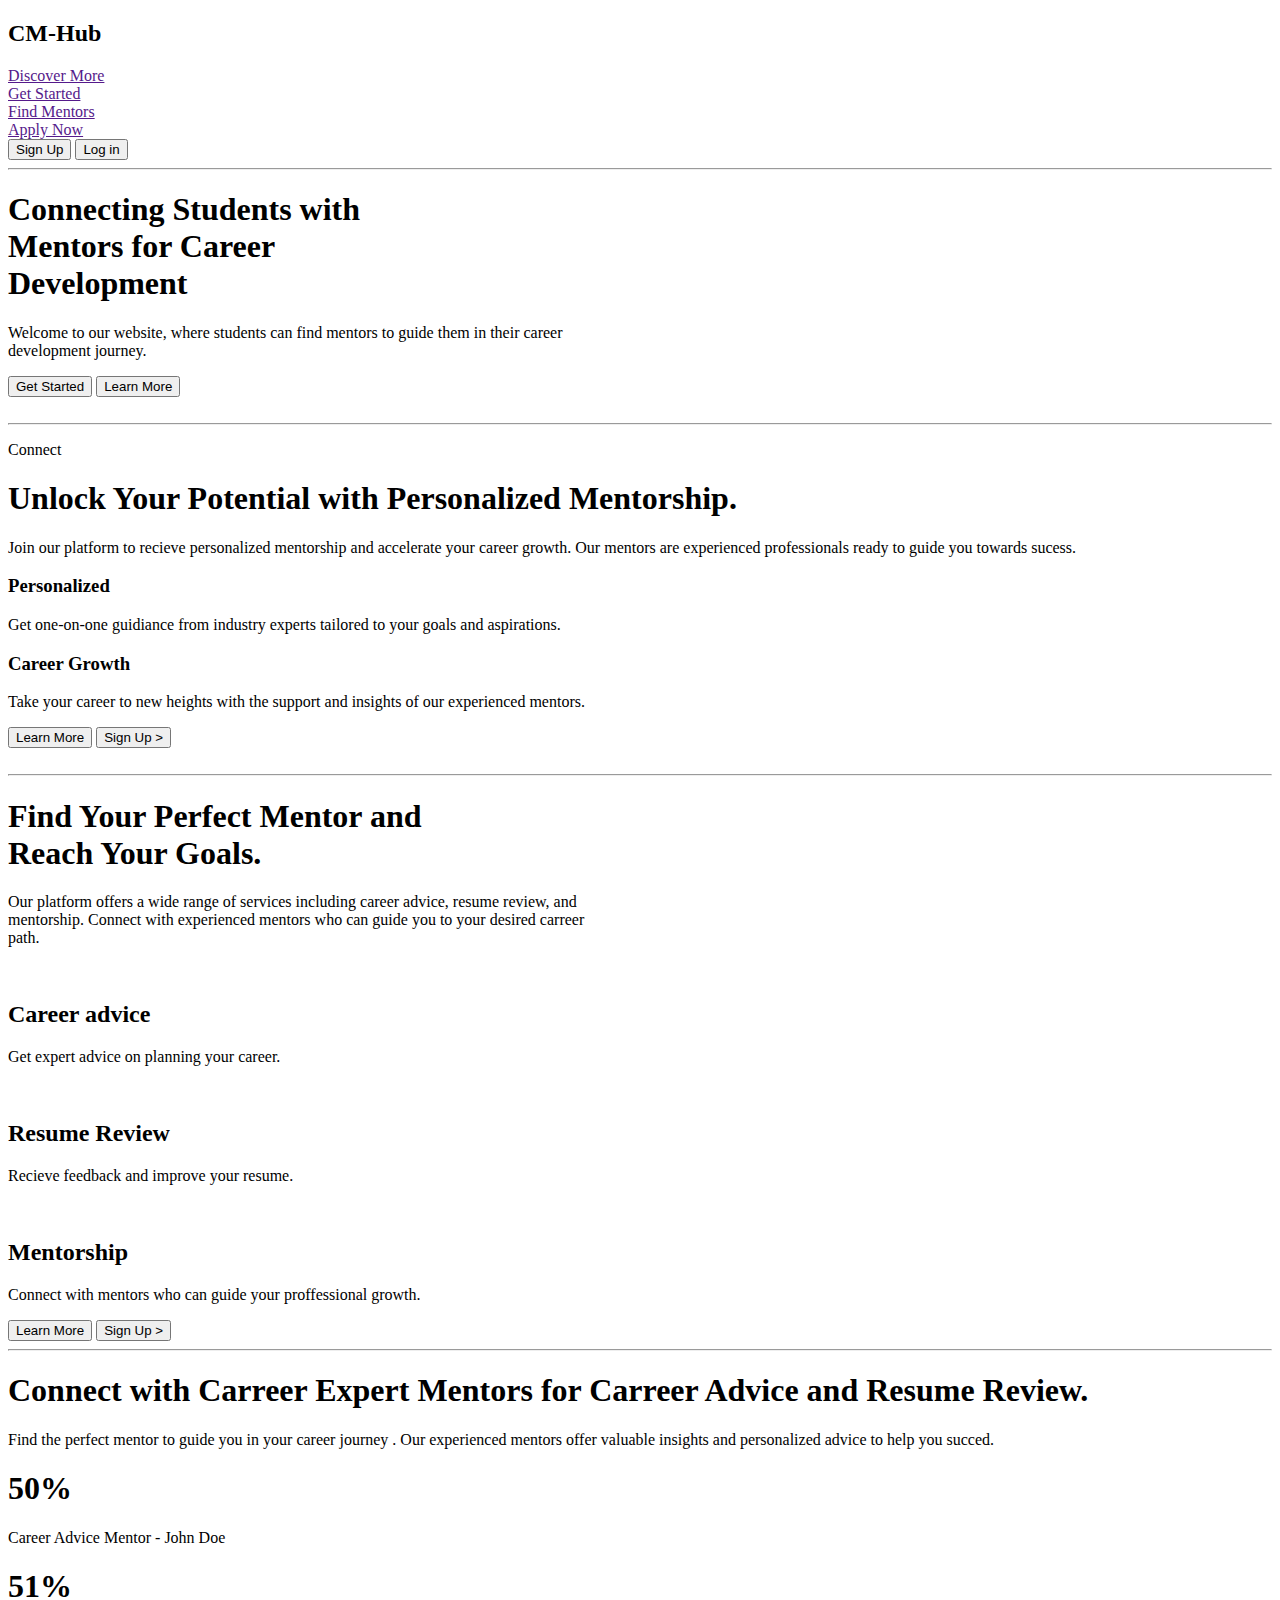
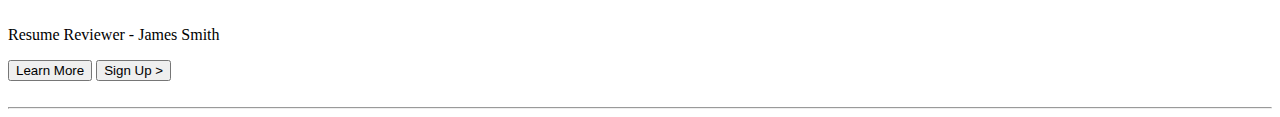
==== index.html @ ffb30963 "New commit" ====
<!DOCTYPE html>
<html lang="en">
<head>
    <meta charset="UTF-8">
    <meta name="viewport" content="width=device-width, initial-scale=1.0">
    <link rel="stylesheet" href="style.css">
    <link
        href="https://fonts.googleapis.com/css2?family=Poppins:wght@300;400;500;600;700;800;900&family=Roboto:wght@300;400;500;700;900&display=swap"
        rel="stylesheet">
    <title>CareerMentor Hub - Glen Miracle</title>
</head>
<header>
   
    <div class="navbar">
        <div class="logo">
            <h2>CM-Hub</h2>
        </div>
        <nav>
                <li><a href="">Discover More</a></li>
                <li><a href="">Get Started</a></li>
                <li><a href="">Find Mentors</a></li>
                <li><a href="">Apply Now</a></li>
        </nav>
    </div>
    <div class="button">
        <button type="button" class="signup">Sign Up</button>
        <button type="button" class="login">Log in</button>
    </div>
</header>
<!-- addind the line beneath the header -->
<hr class="header-line">  



<!-- landing page -->
<section class="hero">
    <div class="hero-text">
        <h1>
            Connecting Students with <br>
            Mentors for Career <br>
            Development
        </h1>
        <p>
            Welcome to our website, where students can find mentors to
            guide them in their career <br> development journey.
        </p>
    </div>
    <div class="buttons">
        <button type="button" class="get-started">Get Started</button>
        <button type="button" class="learn-more"> Learn More</button>
    </div>
    <div class="hero-img">
        <img src="images/hero2.jpg" alt="">
    </div>
</section>
<hr class="header-line"> 

<!-- section2 -->
<section class="section-2">
    <div class="section-text">
        <p class="connect">Connect</p>
        <h1>
            Unlock Your Potential with 
            Personalized Mentorship.
        </h1>
        <p>
            Join our platform to recieve personalized mentorship and accelerate your
            career growth. Our mentors are experienced professionals ready to guide
            you towards sucess.
        </p>
        
        <div class="new-text">
            <div>
                <h3>Personalized</h3>
                <p>
                    Get one-on-one guidiance from industry experts
                    tailored to your goals and aspirations.
                </p>
            </div>

            <div>
                <h3>Career Growth</h3>
                <p>
                    Take your career to new heights with the support
                    and insights of our experienced mentors.
                </p>
            </div>

        </div>
        <div class="btn">
            <button type="button" class="lm">Learn More</button>
            <button type="button" class="signup">Sign Up  > </button>
        </div>

    </div>

    <div class="new-img">
        <img src="images/man.jpg" alt="">
    </div>
</section>
<hr class="header-line"> 

<!-- section-3 -->
<section class="section-3">
    <div class="hero-text">
        <h1>
            Find Your Perfect Mentor and <br> Reach Your Goals.
        </h1>
        <p>
            Our platform offers a wide range of services including
            career advice, resume review, and <br> mentorship. Connect
            with experienced mentors who can guide you to your desired
            carreer <br> path.
        </p>
    </div>

    <div class="three">
        <div class="card">
            <img src="images/advice1.jpg" alt="">
            <h2>Career advice</h2>
            <p>Get expert advice on planning your career.</p>
        </div>
        <div class="card">
            <img src="images/resume1.jpg" alt="">
            <h2>Resume Review</h2>
            <p>Recieve feedback and improve your resume.</p>
        </div>
        <div class="card">
            <img src="images/resume2.jpg" alt="">
            <h2>Mentorship</h2>
            <p>Connect with mentors who can guide your proffessional growth.</p>
        </div>


    </div>

    <div class="btn">
        <button type="button" class="lm">Learn More</button>
        <button type="button" class="signup">Sign Up  > </button>
    </div>
</section>
<hr class="header-line"> 


<section class="section-2">
    <div class="section-text">
        <h1>
            Connect with 
            Carreer Expert Mentors for 
            Carreer Advice and Resume Review.
        </h1>
        <p>
            Find the perfect mentor to guide you in your career journey . Our 
            experienced mentors offer valuable insights and personalized advice to 
            help you succed.
        </p>
        
        <div class="new-text">
            <div>
                <h1>50%</h1>
                <p>Career Advice Mentor - John Doe</p>
            </div>

            <div>
                <h1>51%</h1>
                <p>Resume Reviewer - James Smith</p>
            </div>

        </div>
        <div class="btn">
            <button type="button" class="lm">Learn More</button>
            <button type="button" class="signup">Sign Up  > </button>
        </div>

    </div>

    <div class="new-img">
        <img src="images/red1.jpg" alt="">
    </div>
</section>
<hr class="header-line"> 
<body>
    
</body>
</html>
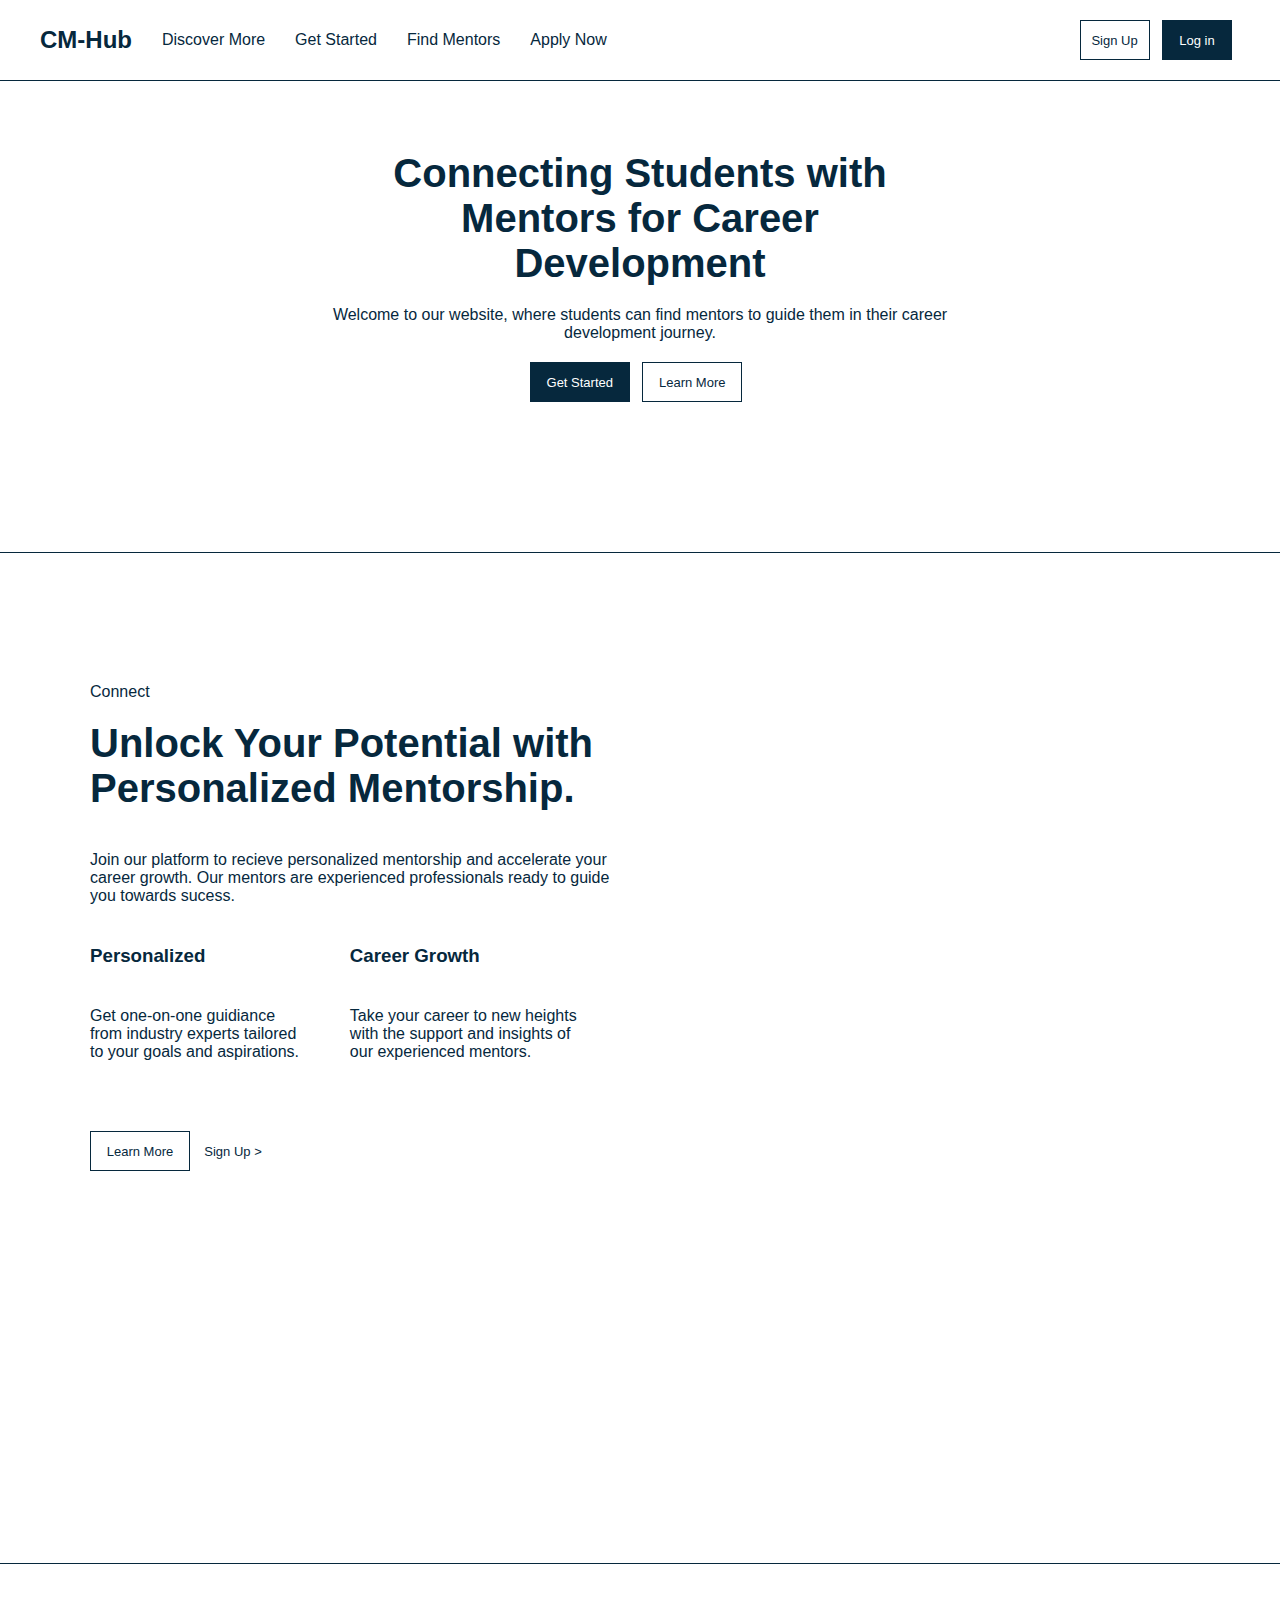
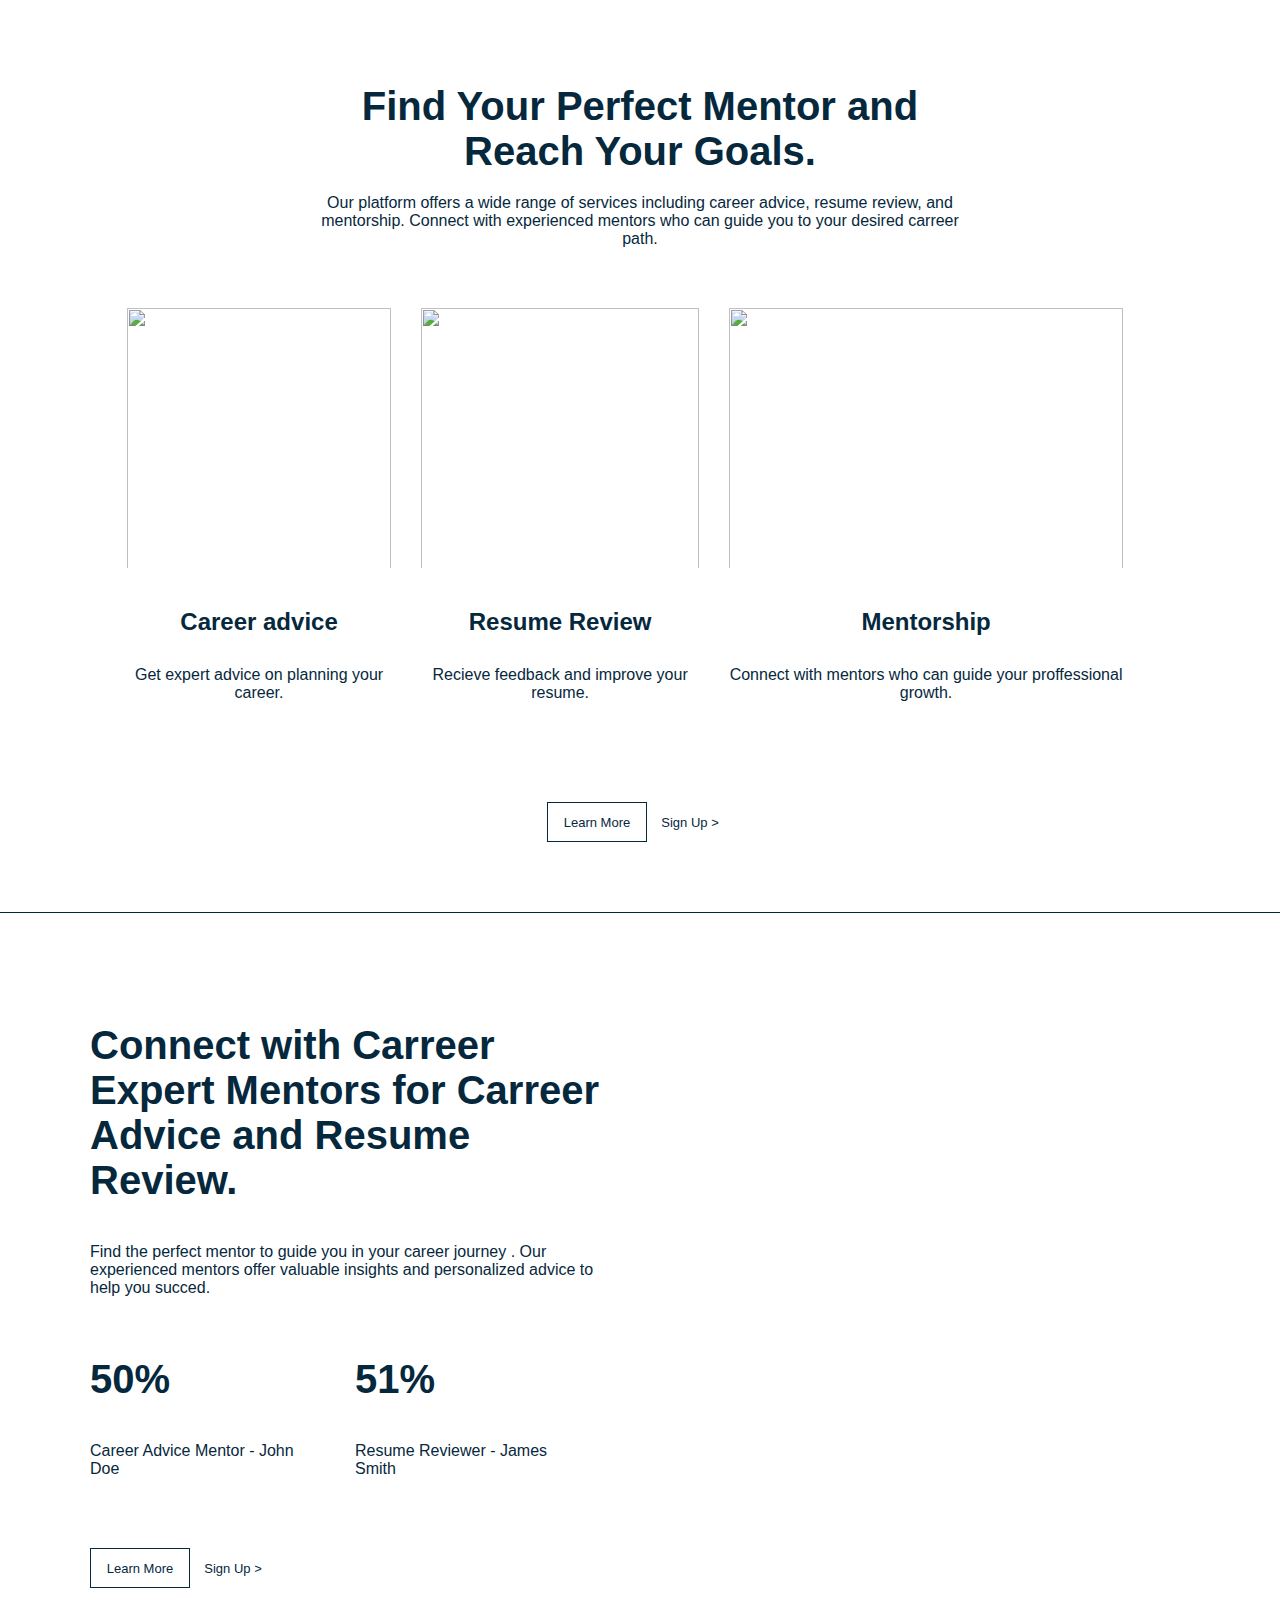
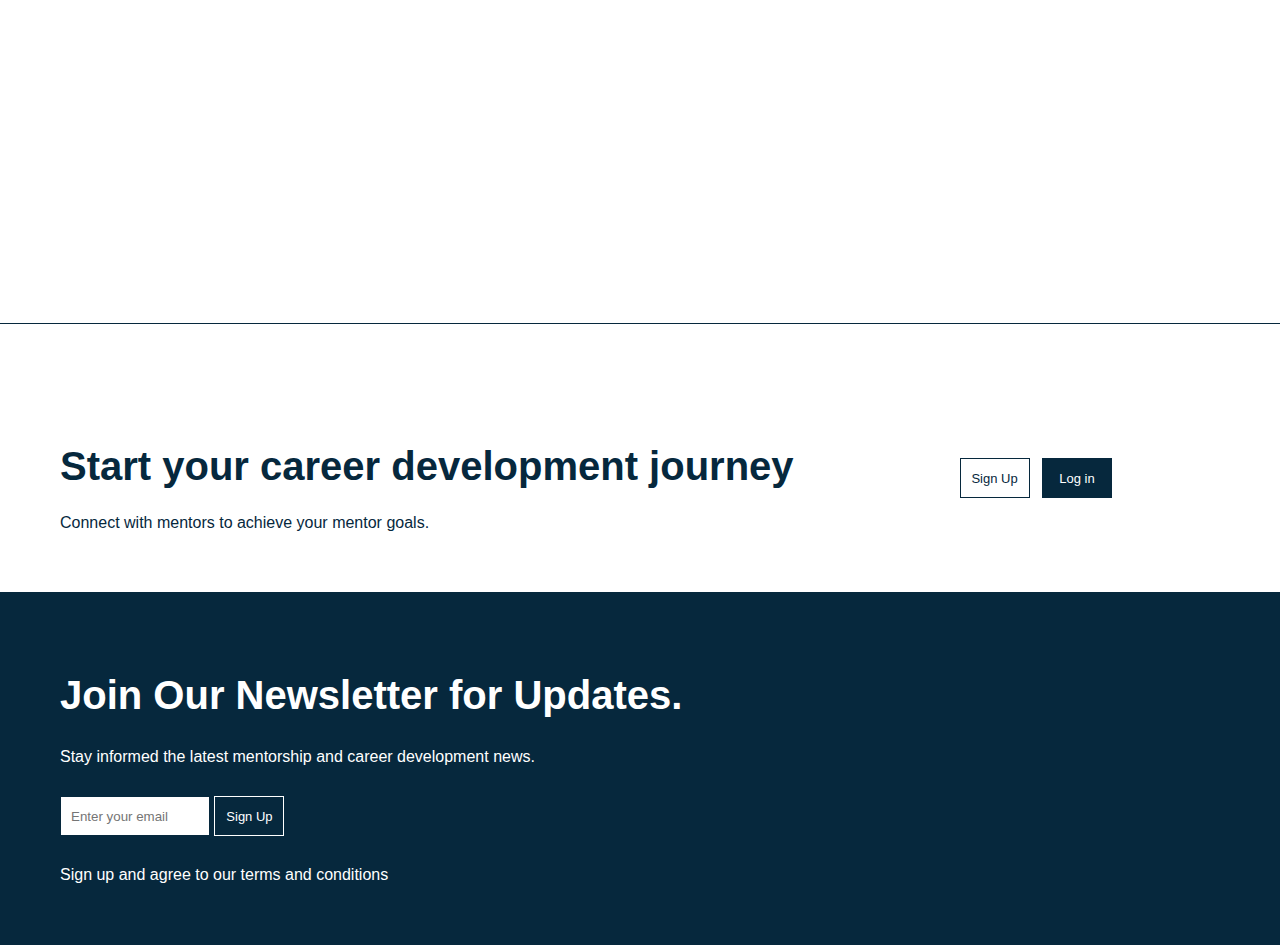
==== commit 959266a7: "done" ====
--- a/index.html
+++ b/index.html
@@ -178,7 +178,38 @@
         <img src="images/red1.jpg" alt="">
     </div>
 </section>
-<hr class="header-line"> 
+<hr class="header-line">
+
+
+<!-- footer section -->
+<section class="footer">
+    <div class="career-dev">
+        <div class="right-text">
+            <h1>Start your career development journey</h1>
+            <p>Connect with mentors to achieve your mentor goals.</p>
+        </div>
+        <div class="btns">
+            <button type="button" class="signup">Sign Up</button>
+            <button type="button" class="login">Log in</button>
+        </div>
+    </div>
+    <hr class="header-line">
+
+    <div class="news-letter">
+        <div class="right-text">
+            <h1>Join Our Newsletter for Updates.</h1>
+            <p>Stay informed the latest mentorship and career development news.</p>
+            <div>
+                <input type="text" placeholder="Enter your email">
+                <button type="button" class="signup">Sign Up</button>
+            </div>
+            <p>Sign up and agree to our terms and conditions</p>
+            
+        </div>
+    </div>
+    <hr class="header-line">
+</section>
+
 <body>
     
 </body>
--- a/style.css
+++ b/style.css
@@ -0,0 +1,301 @@
+* {
+    margin: 0;
+    padding: 0;
+    border: 0;
+    outline: 0;
+    outline: none;
+    box-sizing: border-box;
+    font-family: sans-serif;
+    color: #06283D;
+}
+
+header {
+    display: flex;
+    justify-content: space-between;
+    align-items: center;
+    padding: 20px;
+    padding-left: 40px;
+    padding-right: 40px;
+  
+}
+
+.navbar {
+    display: flex;
+    text-align: center;
+    align-items: center;
+    justify-content: center;
+}
+
+.navbar nav {
+    display: flex;
+    text-decoration: none;
+    list-style: none;
+   
+}
+
+.navbar nav li {
+    padding-left: 30px;
+    text-decoration: none;
+}
+.navbar nav li a {
+    text-decoration: none;
+}
+
+button {
+    cursor: pointer;
+    width: 70px;
+    height: 40px;
+    color: #06283D;
+    border: solid 1px;
+    font-size: 13px;
+    margin-right: 8px;
+    padding: 3px;
+}
+
+
+.login, .get-started {
+    background: #06283D;
+    color: #fff;
+    border: solid 1px #06283D;
+}
+
+.signup, .learn-more {
+    background: #fff;
+    color: #06283D;
+}
+
+.get-started, .learn-more {
+    width: 100px;
+}
+
+
+.header-line {
+    border: none;
+    border-top: 1px solid #06283D;
+}
+
+.hero {
+    display: flex;
+    flex-direction: column;
+    justify-content: center;
+    text-align: center;
+    padding: 50px;
+    padding-top: 70px;
+}
+.hero-text {
+    display: block;
+}
+
+.hero-text p {
+    padding-top: 20px;
+    font-weight: 400;
+}
+.hero-text h1 {
+    font-weight: 800;
+    font-size: 40px;
+}
+.hero .buttons {
+    padding-top: 20px;
+}
+
+.hero-img {
+    display: flex;
+    justify-content: center;
+    align-items: center;
+    padding: 50px;
+}
+
+.hero-img img {
+    max-width: 100%;
+    max-height: 100%;
+    height: auto;
+}
+
+.section-2 {
+    display: flex;
+    padding: 20px;
+    height: 100%;
+    padding-top: 90px;
+    /* padding-bottom: 90px; */
+
+}
+
+.section-text {
+    flex: 1;
+    padding-left: 70px;
+    padding-right: 70px;
+    height: auto;
+}
+
+.section-text h1 {
+    font-weight: 800;
+    font-size: 40px;
+    padding-top: 20px;
+}
+.section-text  p {
+    padding-top: 40px;
+}
+
+.new-img {
+    flex: 1;
+    padding-left: 20px;
+    padding-right: 20px;
+
+}
+
+.new-img img {
+    max-width: 100%;
+    max-height: 70%;
+    height: auto;
+    width: 550px;
+    /* padding-right: 20px; */
+}
+
+
+.new-text {
+    display: flex;
+    padding-top: 40px;
+    
+}
+
+.new-text div {
+    padding-right: 40px;
+}
+
+.new-text p {
+    padding-top: 40px;
+}
+
+.btn {
+    padding-top: 70px;
+    display: flex;
+}
+
+.btn .lm {
+    width: 100px;
+    background: #fff;
+}
+.btn .signup {
+    border: none;
+}
+
+.connect {
+    font-weight: 400;
+}
+
+/* section3 */
+.section-3 {
+    padding: 70px;
+}
+
+.section-3 .hero-text {
+    display: flex;
+    flex-direction: column;
+    text-align: center;
+    justify-content: center;
+    padding-top: 50px;
+}
+
+
+/* image styling */
+
+.three {
+    display: flex;
+    align-items: center;
+    width: 90%;
+    margin: auto;
+    text-align: center;
+    padding-top: 60px;
+    justify-content: center;
+}
+
+.card {
+    /* flex-basis: 31%; */
+    /* border-radius: 20px; */
+    margin-bottom: 30px;
+    /* margin-bottom: 30px; */
+    position: relative;
+    overflow: hidden;
+    margin-right: 30px;
+}
+
+.card img {
+    width: 100%;
+    height: 300px;
+    display: block;
+    padding-bottom: 40px;
+    /* border-radius: 30px; */
+}
+
+.card p {
+    padding-top: 30px;
+}
+
+.section-3 .btn {
+    display: flex;
+    justify-content: center;
+
+}
+
+.new-img {
+    height: 900px;
+}
+
+.career-dev {
+    display: flex;
+    margin-top: 40px;
+    justify-content: space-between;
+    padding: 60px;
+    align-items: center;
+}
+
+.career-dev p {
+    padding-top: 25px;
+}
+
+.career-dev h1 {
+    font-weight: 800;
+    font-size: 40px;
+    padding-top: 20px;
+}
+
+.btns {
+    padding-right: 100px;
+}
+
+.right-text  h1{
+    font-weight: 800;
+    font-size: 40px;
+    padding-top: 20px;
+
+}
+
+.news-letter {
+    padding: 60px;
+    background: #06283D;
+}
+
+.news-letter p {
+    padding-top: 30px;
+    color: #fff;
+}
+.news-letter h1 {
+    color: #fff;
+}
+
+.right-text div {
+    padding-top: 30px;
+
+}
+
+.right-text div input {
+    border: solid 1px #06283D;
+    height: 40px;
+    width: 150px;
+    padding: 10px;
+}
+
+.right-text div button{
+    color: #fff;
+    background: #06283D;
+}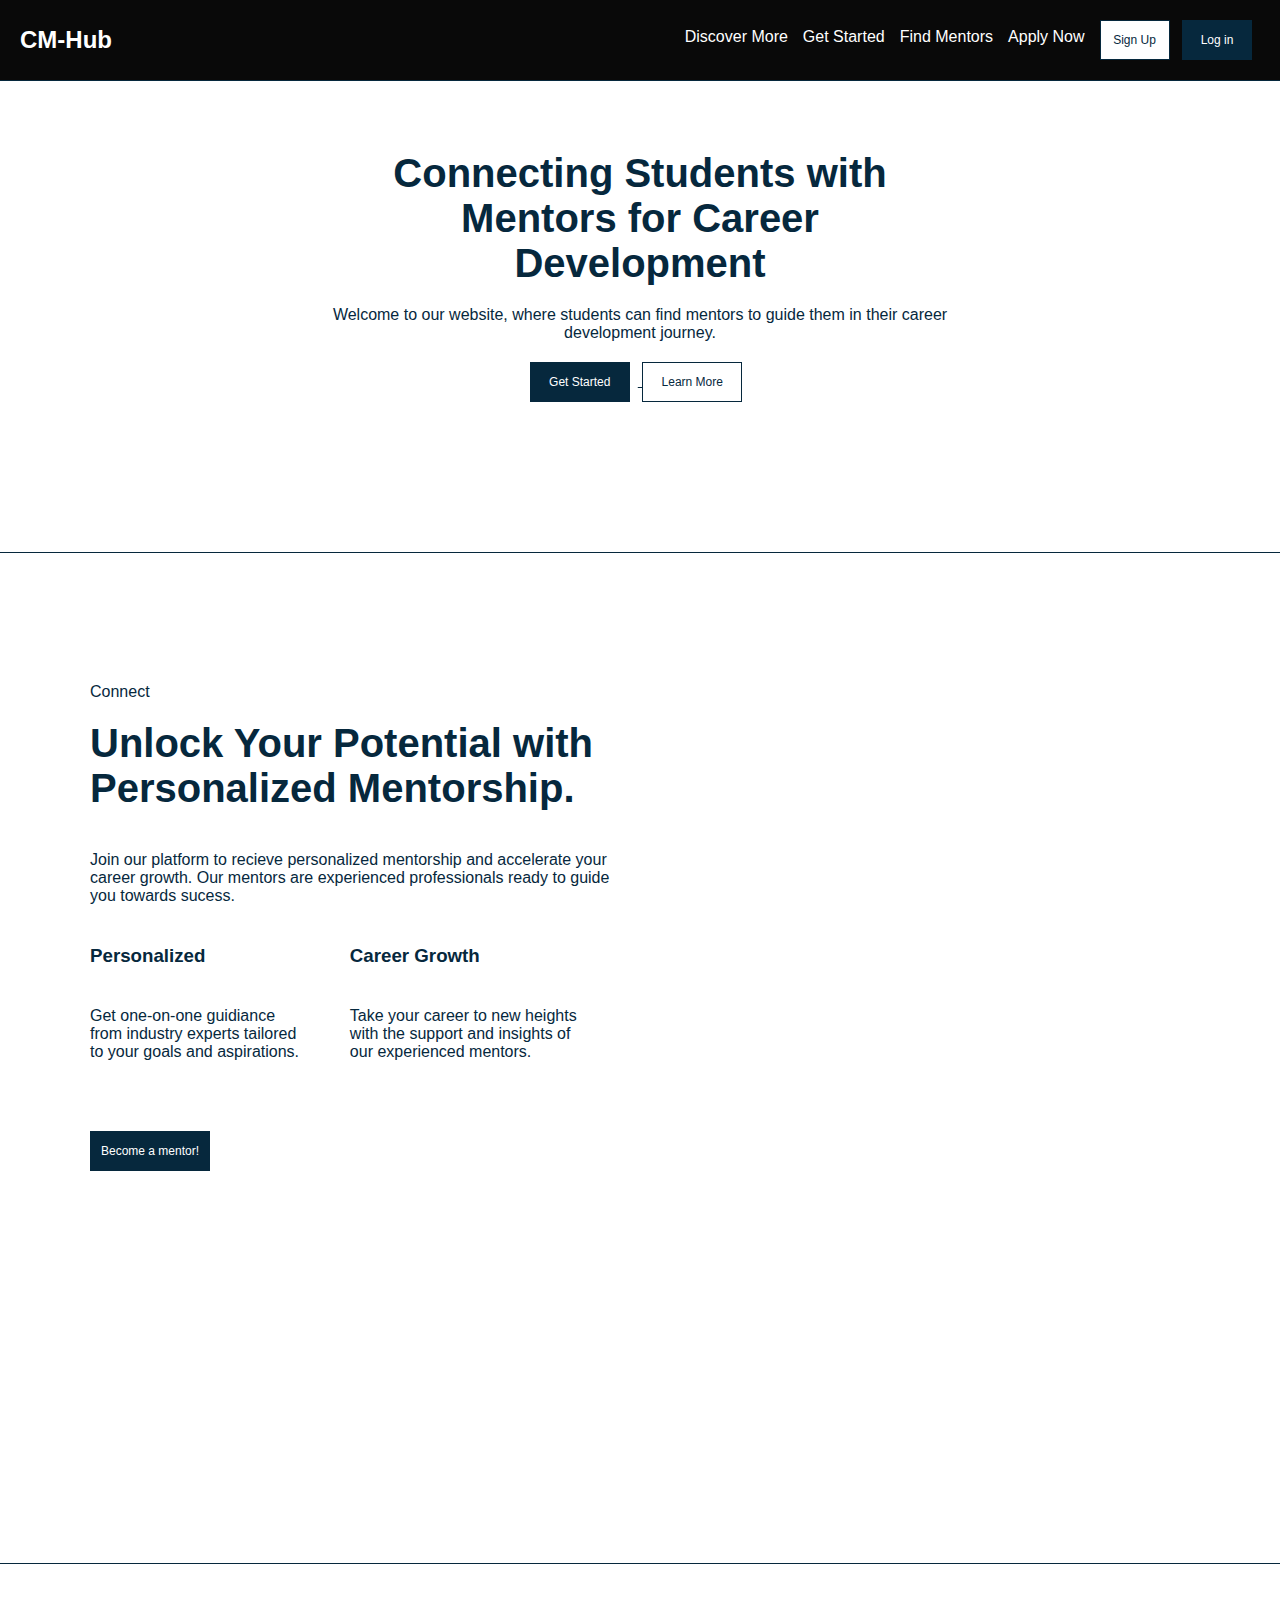
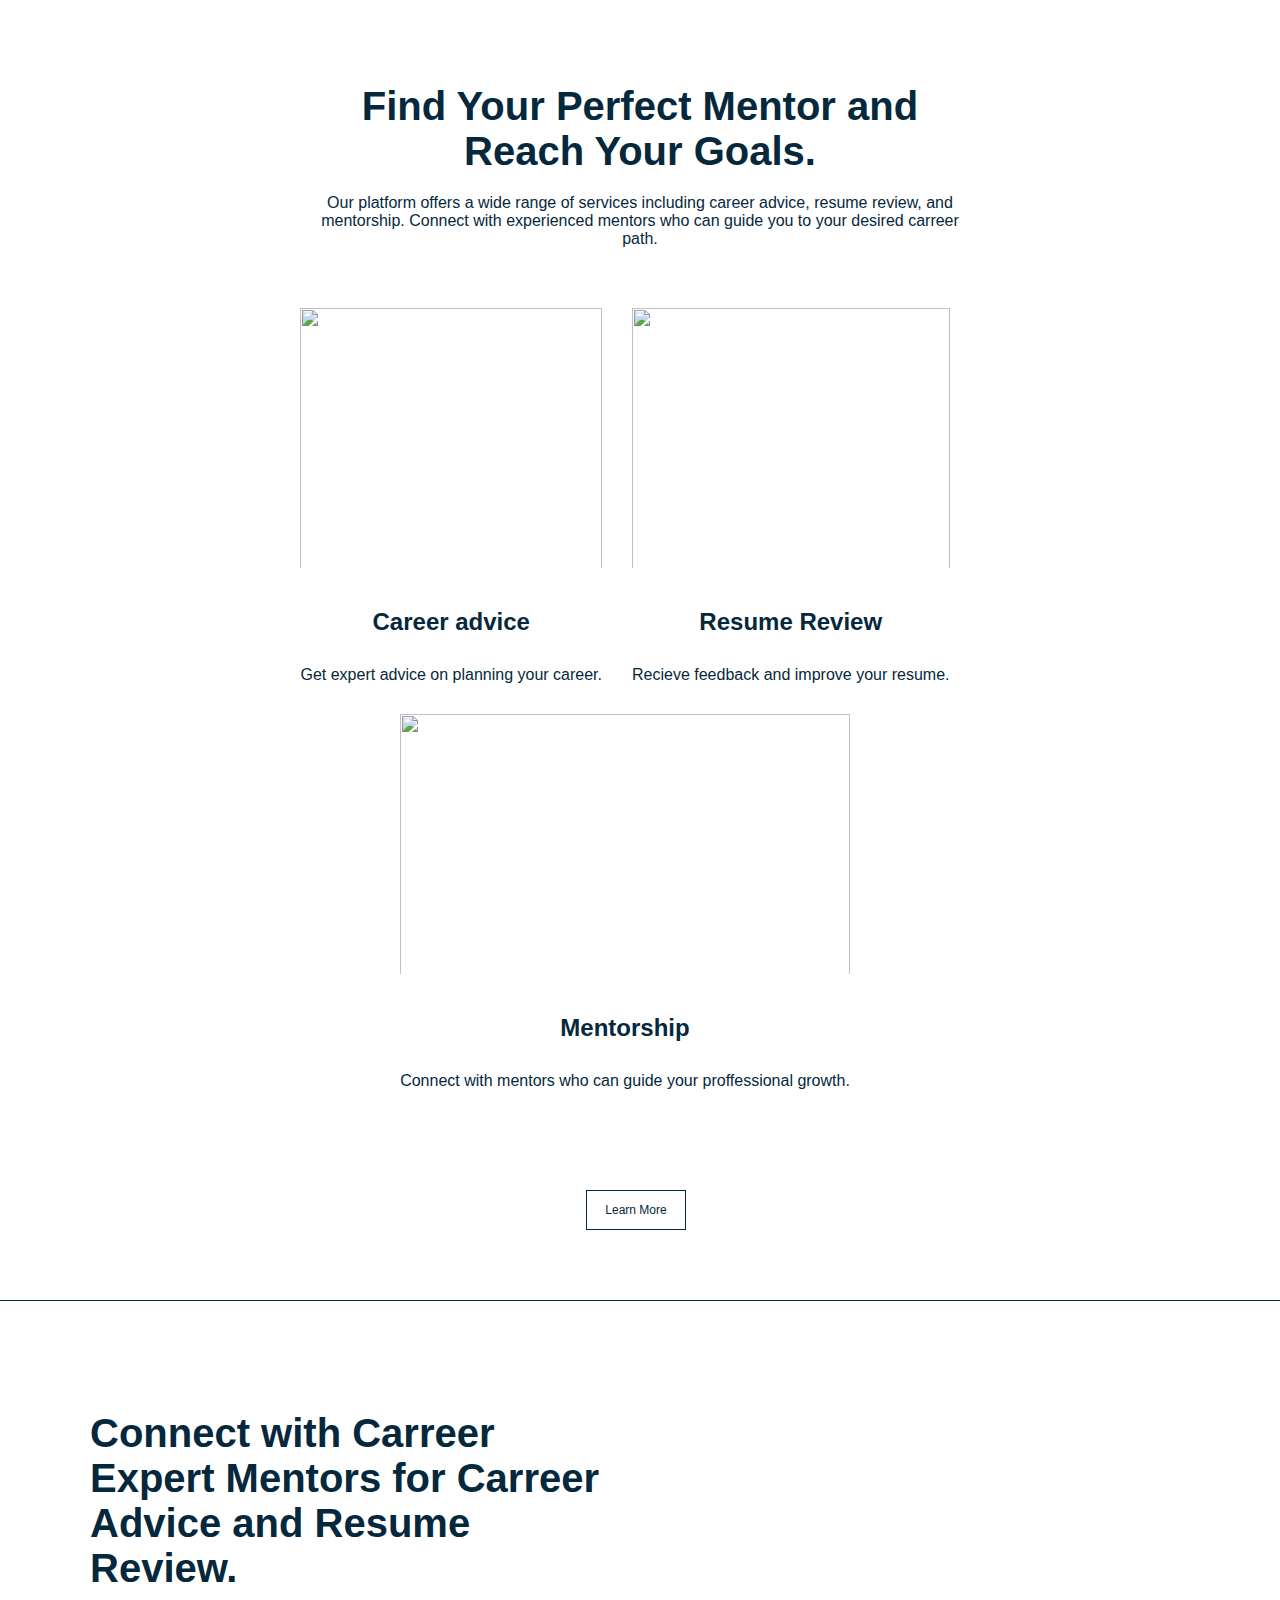
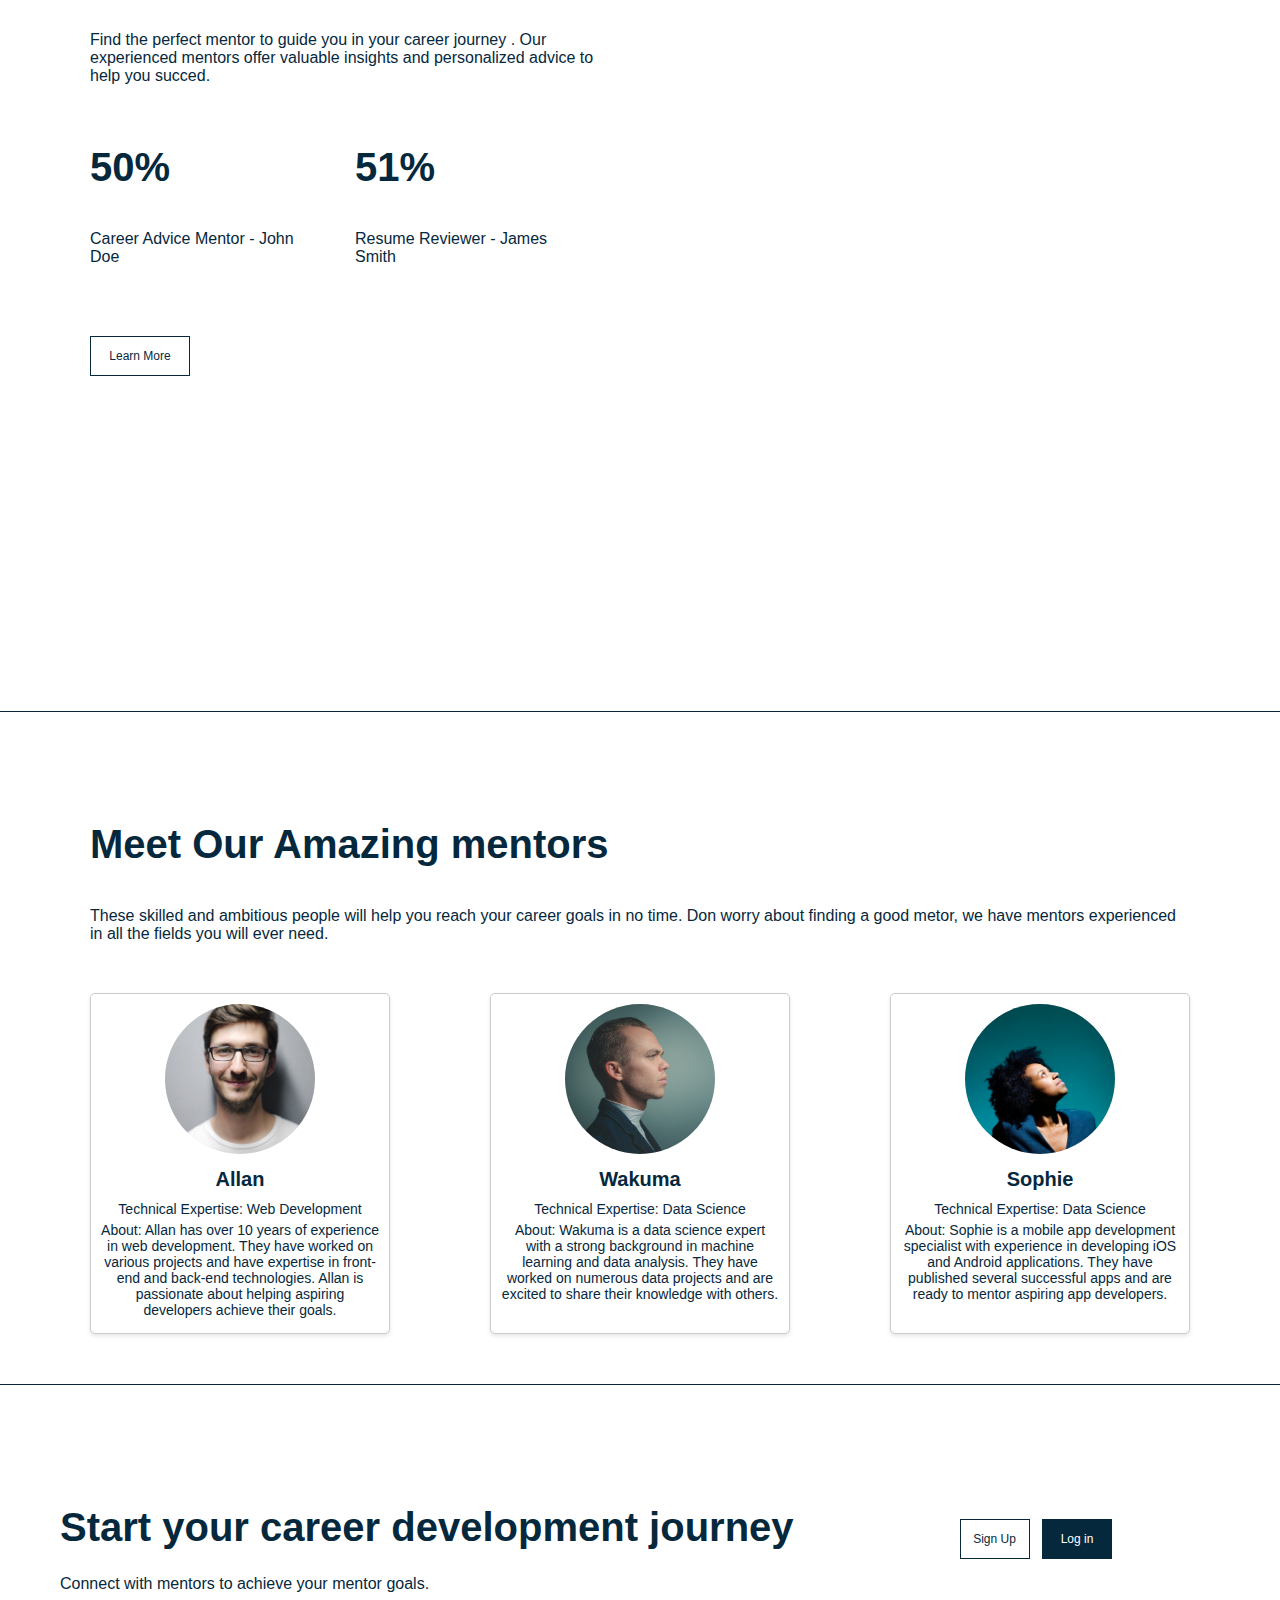
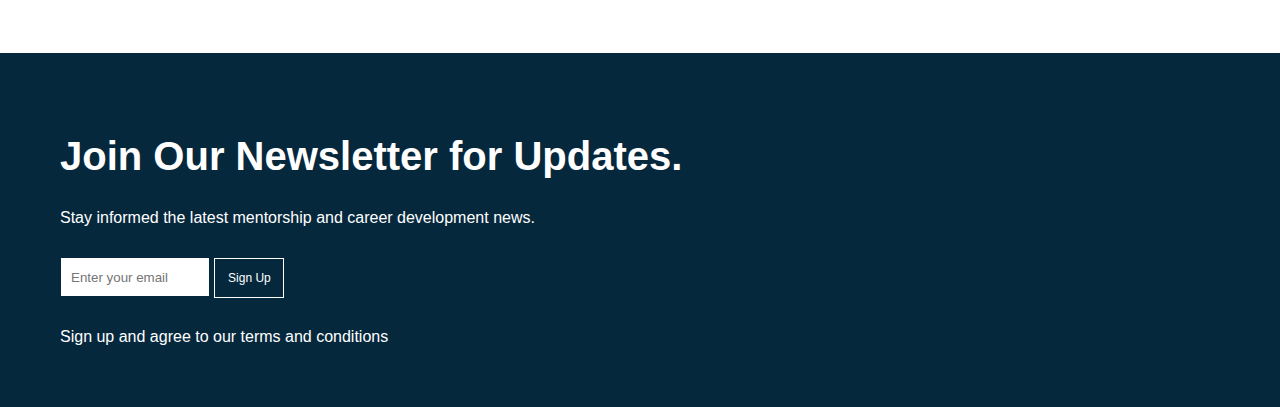
==== commit 0a2e58c0: "Update: mentor sections added including signup forms for mentors" ====
--- a/index.html
+++ b/index.html
@@ -1,39 +1,59 @@
 <!DOCTYPE html>
 <html lang="en">
+
 <head>
     <meta charset="UTF-8">
     <meta name="viewport" content="width=device-width, initial-scale=1.0">
     <link rel="stylesheet" href="style.css">
+    <link rel="icon" type="image/png" href="images/favicon.jpg" />
     <link
         href="https://fonts.googleapis.com/css2?family=Poppins:wght@300;400;500;600;700;800;900&family=Roboto:wght@300;400;500;700;900&display=swap"
         rel="stylesheet">
-    <title>CareerMentor Hub - Glen Miracle</title>
+    <title>CareerMentor Hub - Glen Miracle || Shobi Ola-Adisa</title>
 </head>
-<header>
-   
-    <div class="navbar">
-        <div class="logo">
+<header class="header">
+
+    <div class="navbar header-container">
+        <div class="logo header-logo">
             <h2>CM-Hub</h2>
         </div>
-        <nav>
-                <li><a href="">Discover More</a></li>
-                <li><a href="">Get Started</a></li>
-                <li><a href="">Find Mentors</a></li>
-                <li><a href="">Apply Now</a></li>
+        <input class="menu-btn" type="checkbox" id="menu-btn" />
+        <label class="menu-icon" for="menu-btn">
+            <span class="navicon"></span>
+        </label>
+        <nav class="navbar-menu">
+            <ul class="nav">
+                <li class="nav-item">
+                    <a href="#section-2" class="nav-link">Discover More</a>
+                </li>
+                <li class="nav-item">
+                    <a href="#hero" class="nav-link">Get Started</a>
+                </li>
+                <li class="nav-item">
+                    <a href="#section-3" class="nav-link">Find Mentors</a>
+                </li>
+                <li class="nav-item">
+                    <a href="#career-dev" class="nav-link">Apply Now</a>
+                </li>
+                <li class="nav-item">
+                    <div class="button">
+                        <button type="button" class="signup">Sign Up</button>
+                        <button type="button" class="login">Log in</button>
+                    </div>
+                </li>
+            </ul>
+
         </nav>
     </div>
-    <div class="button">
-        <button type="button" class="signup">Sign Up</button>
-        <button type="button" class="login">Log in</button>
-    </div>
+
 </header>
 <!-- addind the line beneath the header -->
-<hr class="header-line">  
+<hr class="header-line">
 
 
 
 <!-- landing page -->
-<section class="hero">
+<section id="hero" class="hero">
     <div class="hero-text">
         <h1>
             Connecting Students with <br>
@@ -46,21 +66,26 @@
         </p>
     </div>
     <div class="buttons">
-        <button type="button" class="get-started">Get Started</button>
-        <button type="button" class="learn-more"> Learn More</button>
+        <a href="mentee.html">
+            <button type="button" class="get-started">Get Started</button>
+        </a>
+        <a href="#section-2">
+            <button type="button" class="learn-more"> Learn More</button>
+        </a>
+
     </div>
     <div class="hero-img">
         <img src="images/hero2.jpg" alt="">
     </div>
 </section>
-<hr class="header-line"> 
+<hr class="header-line">
 
 <!-- section2 -->
-<section class="section-2">
+<section id="section-2" class="section-2">
     <div class="section-text">
         <p class="connect">Connect</p>
         <h1>
-            Unlock Your Potential with 
+            Unlock Your Potential with
             Personalized Mentorship.
         </h1>
         <p>
@@ -68,7 +93,7 @@
             career growth. Our mentors are experienced professionals ready to guide
             you towards sucess.
         </p>
-        
+
         <div class="new-text">
             <div>
                 <h3>Personalized</h3>
@@ -88,8 +113,10 @@
 
         </div>
         <div class="btn">
-            <button type="button" class="lm">Learn More</button>
-            <button type="button" class="signup">Sign Up  > </button>
+            <a href="mentor.html">
+                <button type="button" class="mentor">Become a mentor!</button>
+            </a>
+
         </div>
 
     </div>
@@ -98,10 +125,10 @@
         <img src="images/man.jpg" alt="">
     </div>
 </section>
-<hr class="header-line"> 
+<hr class="header-line">
 
 <!-- section-3 -->
-<section class="section-3">
+<section id="section-3" class="section-3">
     <div class="hero-text">
         <h1>
             Find Your Perfect Mentor and <br> Reach Your Goals.
@@ -135,26 +162,29 @@
     </div>
 
     <div class="btn">
-        <button type="button" class="lm">Learn More</button>
-        <button type="button" class="signup">Sign Up  > </button>
-    </div>
-</section>
-<hr class="header-line"> 
-
-
-<section class="section-2">
+        <a href="#section-4">
+            <button type="button" class="lm">Learn More</button>
+        </a>
+
+        <!-- <button type="button" class="signup">Sign Up > </button> -->
+    </div>
+</section>
+<hr class="header-line">
+
+
+<section id="section-4" class="section-2">
     <div class="section-text">
         <h1>
-            Connect with 
-            Carreer Expert Mentors for 
+            Connect with
+            Carreer Expert Mentors for
             Carreer Advice and Resume Review.
         </h1>
         <p>
-            Find the perfect mentor to guide you in your career journey . Our 
-            experienced mentors offer valuable insights and personalized advice to 
+            Find the perfect mentor to guide you in your career journey . Our
+            experienced mentors offer valuable insights and personalized advice to
             help you succed.
         </p>
-        
+
         <div class="new-text">
             <div>
                 <h1>50%</h1>
@@ -169,7 +199,7 @@
         </div>
         <div class="btn">
             <button type="button" class="lm">Learn More</button>
-            <button type="button" class="signup">Sign Up  > </button>
+            <!-- <button type="button" class="signup">Sign Up > </button> -->
         </div>
 
     </div>
@@ -179,11 +209,56 @@
     </div>
 </section>
 <hr class="header-line">
-
+<section id="mentor-section" class="section-2">
+    <div class="section-text">
+        <h1>
+            Meet Our Amazing mentors
+        </h1>
+        <p>
+            These skilled and ambitious people will help you reach your career goals in no time. Don worry about finding
+            a good metor, we have mentors experienced in all the fields you will ever need.
+        </p>
+    </div>
+
+    <div class="mentor-container">
+        <div class="mentor-profile">
+            <img src="images/mentor-1.jpg" alt="Mentor 1">
+            <h2>Allan</h2>
+            <p>Technical Expertise: Web Development</p>
+            <p>About: Allan has over 10 years of experience in web development. They have
+                worked on various projects and have expertise in front-end and back-end
+                technologies. Allan is passionate about helping aspiring developers
+                achieve their goals.</p>
+        </div>
+
+        <div class="mentor-profile">
+            <img src="images/mentor-2.jpg" alt="Mentor 2">
+            <h2>Wakuma</h2>
+            <p>Technical Expertise: Data Science</p>
+            <p>About: Wakuma is a data science expert with a strong background in machine
+                learning and data analysis. They have worked on numerous data projects
+                and are excited to share their knowledge with others.</p>
+        </div>
+
+        <div class="mentor-profile">
+            <img src="images/mentor-3.jpg" alt="Mentor 2">
+            <h2>Sophie</h2>
+            <p>Technical Expertise: Data Science</p>
+            <p>About: Sophie is a mobile app development specialist with experience in
+                developing iOS and Android applications. They have published several
+                successful apps and are ready to mentor aspiring app developers.</p>
+        </div>
+    </div>
+
+
+    <!-- Add more mentor profiles as needed -->
+    </div>
+</section>
+<hr class="header-line">
 
 <!-- footer section -->
 <section class="footer">
-    <div class="career-dev">
+    <div id="career-dev" class="career-dev">
         <div class="right-text">
             <h1>Start your career development journey</h1>
             <p>Connect with mentors to achieve your mentor goals.</p>
@@ -204,13 +279,14 @@
                 <button type="button" class="signup">Sign Up</button>
             </div>
             <p>Sign up and agree to our terms and conditions</p>
-            
+
         </div>
     </div>
     <hr class="header-line">
 </section>
 
 <body>
-    
+
 </body>
-</html>
+
+</html>--- a/style.css
+++ b/style.css
@@ -9,62 +9,293 @@
     color: #06283D;
 }
 
+*,
+*:before,
+*:after {
+    box-sizing: border-box;
+}
+
+:root {
+    --color-black: #090909;
+    --color-white: #ffffff;
+}
+
+
+/* --------------Navbar------------------- */
+
+@media screen and (max-width: 767px) {
+
+    :root {
+        --nav-item-margin: 0;
+    }
+
+    .navbar-menu {
+        display: none;
+        flex: 1;
+    }
+
+    .header .nav {
+        flex-direction: column;
+        overflow: hidden;
+        max-height: 0;
+        transition: max-height .2s ease-out;
+    }
+
+    .header .menu-icon {
+        cursor: pointer;
+        padding: 2.5rem;
+        position: relative;
+        user-select: none;
+    }
+
+    .header .menu-icon .navicon {
+        background: var(--color-white);
+        display: block;
+        width: 2rem;
+        height: .2rem;
+        position: relative;
+        transition: background .2s ease-out;
+    }
+
+    .header .menu-icon .navicon::before,
+    .header .menu-icon .navicon::after {
+        content: "";
+        display: block;
+        width: 100%;
+        height: 100%;
+        position: absolute;
+        background: var(--color-white);
+        transition: all .2s ease-out;
+    }
+
+    .header .menu-icon .navicon::before {
+        top: .7rem;
+    }
+
+    .header .menu-icon .navicon::after {
+        top: -.7rem;
+    }
+}
+
+
+.nav {
+    margin: 0;
+    padding: 0;
+    list-style: none;
+    text-align: center;
+    display: flex;
+}
+
+.nav .nav-item {
+    font-family: var(--nav-item-font-family);
+    font-weight: var(--nav-item-font-weight);
+    font-size: var(--nav-item-font-size);
+    letter-spacing: var(--nav-item-letter-spacing);
+}
+
+.nav .nav-item+.nav-item {
+    margin: var(--nav-item-margin);
+}
+
+.nav .nav-link {
+    display: block;
+    padding: 0.5rem 0;
+    position: relative;
+}
+
+.nav .nav-link:hover {
+    color: gray;
+    text-decoration: none;
+}
+
+.nav .nav-link::before {
+    content: '';
+    position: absolute;
+    bottom: 0;
+    left: 0;
+    background-color: var(--color-white);
+    width: 0;
+    height: 0.2rem;
+    transition: var(--transition-duration) var(--transition-cubic-bezier);
+}
+
+.nav .nav-item:hover .nav-link::before {
+    background-color: var(--color-primary);
+    width: 100%;
+}
+
+/* --------------------------------------- */
+
+/* -------------Menu Button--------------- */
+
+/* menu btn 
+      ===============================*/
+
+.header .menu-btn {
+    display: none;
+}
+
+.menu-btn:checked~.navbar-menu {
+    display: block;
+}
+
+.menu-btn:checked~.navbar-menu .nav {
+    max-height: 100%;
+    overflow: inherit;
+}
+
+.header .menu-btn:checked~.menu-icon .navicon {
+    background: transparent;
+}
+
+.header .menu-btn:checked~.menu-icon .navicon:before {
+    transform: rotate(-45deg);
+}
+
+
+.header .menu-btn:checked~.menu-icon .navicon:after {
+    transform: rotate(45deg);
+}
+
+header .menu-btn:checked~.menu-icon .navicon:before,
+.header .menu-btn:checked~.menu-icon .navicon:after {
+    top: 0;
+}
+
+@media screen and (max-width: 767px) {
+    :root {
+        --header-padding: 2rem 0 0;
+    }
+
+    .header {
+        background: var(--color-black);
+        justify-content: space-between;
+    }
+
+    .header-container {
+        flex-wrap: wrap;
+        padding: 0 1.5rem;
+        flex: 1;
+    }
+
+    .navbar {
+        justify-content: space-between;
+    }
+
+    .navbar h2 {
+        color: var(--color-white);
+    }
+
+    .navbar .header-logo {
+        text-align: start;
+        flex-basis: 79%;
+        resize: both;
+    }
+
+    .navbar h2 {
+        display: inline-block;
+    }
+
+    .header .menu-icon {
+        display: block !important;
+    }
+}
+
+@media screen and (max-width: 480px) {
+    .header-logo {
+        flex-basis: 70%;
+    }
+
+}
+
+@media screen and (min-width: 481px) and (max-width: 767px) {
+    .header-logo {
+        flex-basis: 79%;
+    }
+}
+
+.header .menu-icon {
+    display: none;
+}
+
+
+/* --------------------------------------- */
+
 header {
     display: flex;
     justify-content: space-between;
     align-items: center;
     padding: 20px;
-    padding-left: 40px;
-    padding-right: 40px;
-  
+    background-color: var(--color-black);
+    width: 100%;
+}
+
+div.header-logo h2 {
+    color: var(--color-white);
 }
 
 .navbar {
     display: flex;
     text-align: center;
     align-items: center;
-    justify-content: center;
-}
+    justify-content: space-between;
+    width: 100%;
+}
+
+/* .navbar h2{
+    width: auto;
+} */
 
 .navbar nav {
     display: flex;
     text-decoration: none;
     list-style: none;
-   
+
 }
 
 .navbar nav li {
-    padding-left: 30px;
+    padding-left: 15px;
     text-decoration: none;
 }
+
 .navbar nav li a {
     text-decoration: none;
+    color: var(--color-white);
 }
 
 button {
     cursor: pointer;
-    width: 70px;
     height: 40px;
     color: #06283D;
     border: solid 1px;
-    font-size: 13px;
+    font-size: 12px;
     margin-right: 8px;
-    padding: 3px;
-}
-
-
-.login, .get-started {
+    padding: 5px 10px;
+}
+
+
+.login,
+.get-started,
+.mentor {
     background: #06283D;
     color: #fff;
     border: solid 1px #06283D;
 }
 
-.signup, .learn-more {
+.login {
+    width: 70px;
+    font-weight: 500;
+}
+
+.signup,
+.learn-more {
+    width: 70px;
     background: #fff;
     color: #06283D;
 }
 
-.get-started, .learn-more {
+.get-started,
+.learn-more {
     width: 100px;
 }
 
@@ -82,6 +313,7 @@
     padding: 50px;
     padding-top: 70px;
 }
+
 .hero-text {
     display: block;
 }
@@ -90,10 +322,12 @@
     padding-top: 20px;
     font-weight: 400;
 }
+
 .hero-text h1 {
     font-weight: 800;
     font-size: 40px;
 }
+
 .hero .buttons {
     padding-top: 20px;
 }
@@ -132,7 +366,8 @@
     font-size: 40px;
     padding-top: 20px;
 }
-.section-text  p {
+
+.section-text p {
     padding-top: 40px;
 }
 
@@ -155,7 +390,7 @@
 .new-text {
     display: flex;
     padding-top: 40px;
-    
+
 }
 
 .new-text div {
@@ -175,6 +410,7 @@
     width: 100px;
     background: #fff;
 }
+
 .btn .signup {
     border: none;
 }
@@ -207,6 +443,7 @@
     text-align: center;
     padding-top: 60px;
     justify-content: center;
+    flex-wrap: wrap;
 }
 
 .card {
@@ -217,6 +454,7 @@
     position: relative;
     overflow: hidden;
     margin-right: 30px;
+    display: inline-block;
 }
 
 .card img {
@@ -263,7 +501,7 @@
     padding-right: 100px;
 }
 
-.right-text  h1{
+.right-text h1 {
     font-weight: 800;
     font-size: 40px;
     padding-top: 20px;
@@ -279,6 +517,7 @@
     padding-top: 30px;
     color: #fff;
 }
+
 .news-letter h1 {
     color: #fff;
 }
@@ -295,7 +534,79 @@
     padding: 10px;
 }
 
-.right-text div button{
+.right-text div button {
     color: #fff;
     background: #06283D;
-}+}
+
+/* ---------------------- Mentor section ------------------ */
+/* Mentor Profiles Section */
+#mentor-section {
+    display: flex;
+    flex-wrap: wrap;
+    flex-direction: row;
+    justify-content: center;
+    gap: 20px;
+}
+
+.mentor-profile {
+    background-color: #fff;
+    border: 1px solid #ccc;
+    border-radius: 5px;
+    padding: 10px;
+    margin: 30px;
+    max-width: 300px;
+    width: 100%;
+    text-align: center;
+    box-shadow: 0 2px 4px rgba(0, 0, 0, 0.1);
+}
+
+.mentor-profile img {
+    max-width: 100%;
+    height: auto;
+    width: 150px;
+    /* Set the fixed width for the images */
+    height: 150px;
+    /* Set the fixed height for the images */
+    object-fit: cover;
+    /* Clip the images to fit the fixed size */
+    border-radius: 50%;
+    /* Create rounded corners */
+
+}
+
+t h1 {
+    font-weight: 800;
+    font-size: 40px;
+    padding-top: 20px;
+}
+
+.mentor-container {
+    display: flex;
+    justify-content: space-evenly;
+    width: 100%;
+    flex-wrap: wrap;
+}
+
+.mentor-profile h2 {
+    font-size: 20px;
+    margin: 10px 0;
+}
+
+.mentor-profile p {
+    font-size: 14px;
+    margin: 5px 0;
+}
+
+/* Responsive Styling */
+@media (max-width: 768px) {
+    #mentor-section {
+        flex-direction: column;
+    }
+
+    .mentor-profile {
+        max-width: 100%;
+    }
+}
+
+/* ----------------------------------------------------- */